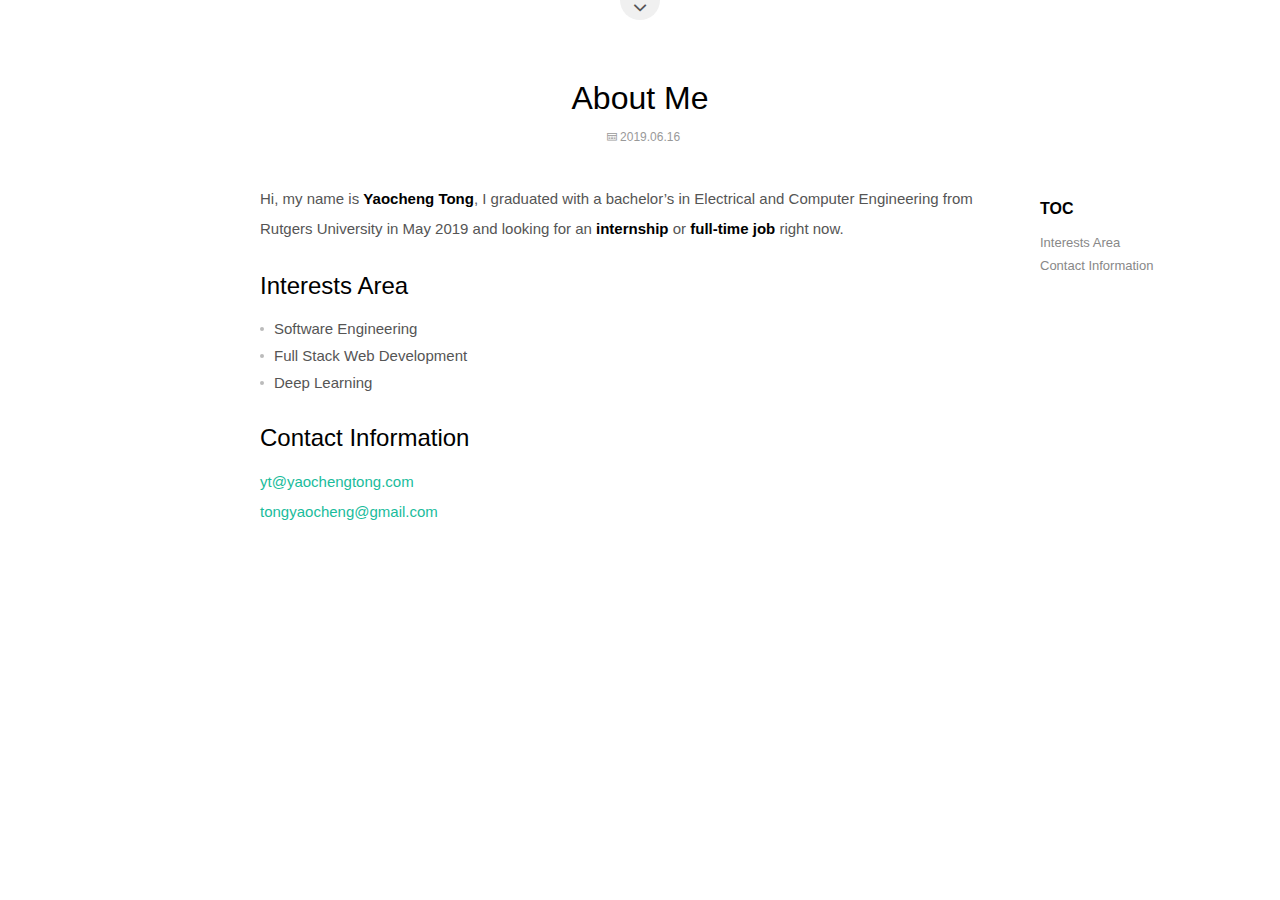
==== about/index.html @ a137fbc1 "Site updated: 2019-06-16 22:41:07" ====
<!DOCTYPE html>


  <html class="light page-page">


<head><meta name="generator" content="Hexo 3.9.0">
  <meta charset="utf-8">
  
  <title>About Me | Yaocheng Tong</title>

  <meta name="viewport" content="width=device-width, initial-scale=1, maximum-scale=1">

  
    <meta name="keywords" content>
  

  <meta name="description" content="Hi, my name is Yaocheng Tong, I graduated with a bachelor’s in Electrical and Computer Engineering from Rutgers University in May 2019 and looking for an internship or full-time job right now. Inter">
<meta property="og:type" content="website">
<meta property="og:title" content="About Me">
<meta property="og:url" content="http://yaochengtong.com/about/index.html">
<meta property="og:site_name" content="Yaocheng Tong">
<meta property="og:description" content="Hi, my name is Yaocheng Tong, I graduated with a bachelor’s in Electrical and Computer Engineering from Rutgers University in May 2019 and looking for an internship or full-time job right now. Inter">
<meta property="og:locale" content="default">
<meta property="og:updated_time" content="2019-06-17T02:26:39.020Z">
<meta name="twitter:card" content="summary">
<meta name="twitter:title" content="About Me">
<meta name="twitter:description" content="Hi, my name is Yaocheng Tong, I graduated with a bachelor’s in Electrical and Computer Engineering from Rutgers University in May 2019 and looking for an internship or full-time job right now. Inter">

  

  
    <link rel="icon" href="/images/my_favicon.png">
  

  <link href="/css/styles.css?v=c114cbeddx" rel="stylesheet">


  
    <link rel="stylesheet" href="/css/personal-style.css">
  

  

  

  


  

</head>
</html>
<body>


  
    <span id="toolbox-mobile" class="toolbox-mobile">Box</span>
  

  <div class="post-header CENTER">
   
  <div class="toolbox">
    <a class="toolbox-entry" href="/">
      <span class="toolbox-entry-text">Box</span>
      <i class="icon-angle-down"></i>
      <i class="icon-home"></i>
    </a>
    <ul class="list-toolbox">
      
        <li class="item-toolbox">
          <a
            class="ROUND_RECT"
            href="/archives/"
            rel="noopener noreferrer"
            target="_self"
            >
            Blog
          </a>
        </li>
      
        <li class="item-toolbox">
          <a
            class="ROUND_RECT"
            href="/about/"
            rel="noopener noreferrer"
            target="_self"
            >
            About
          </a>
        </li>
      
        <li class="item-toolbox">
          <a
            class="ROUND_RECT"
            href="/search/"
            rel="noopener noreferrer"
            target="_self"
            >
            Search
          </a>
        </li>
      
    </ul>
  </div>


</div>


  <div id="toc" class="toc-article">
    <strong class="toc-title">TOC</strong>
    <ol class="toc"><li class="toc-item toc-level-1"><a class="toc-link" href="#Interests-Area"><span class="toc-text">Interests Area</span></a></li><li class="toc-item toc-level-1"><a class="toc-link" href="#Contact-Information"><span class="toc-text">Contact Information</span></a></li></ol>
  </div>



<div class="content content-post CENTER">
   <article id="page-" class="article article-type-page" itemprop="blogPost">
  <header class="article-header">
    <h1 class="post-title">About Me</h1>

    <div class="article-meta">
      <span>
        <i class="icon-calendar"></i>
        <span>2019.06.16</span>
      </span>

      

      


      

      
      
    </div>
  </header>

  <div class="article-content">
    
      <p>  Hi, my name is <strong>Yaocheng Tong</strong>, I graduated with a bachelor’s in Electrical and Computer Engineering from Rutgers University in May 2019 and looking for an <strong>internship</strong> or <strong>full-time job</strong> right now.</p>
<h1 id="Interests-Area"><a href="#Interests-Area" class="headerlink" title="Interests Area"></a>Interests Area</h1><ul>
<li>Software Engineering</li>
<li>Full Stack Web Development</li>
<li>Deep Learning</li>
</ul>
<h1 id="Contact-Information"><a href="#Contact-Information" class="headerlink" title="Contact Information"></a>Contact Information</h1><p><a href="mailto:yt@yaochengtong.com">yt@yaochengtong.com</a><br><a href="tongyaocheng@gmail.com">tongyaocheng@gmail.com</a></p>

    
  </div>

</article>


   

   
  <div class="box-prev-next clearfix">
    <a class="hide pull-left" href="/">
        <i class="icon icon-angle-left"></i>
    </a>
    <a class="hide pull-right" href="/">
        <i class="icon icon-angle-right"></i>
    </a>
  </div>




</div>


  <a id="backTop" class="back-top">
    <i class="icon-angle-up"></i>
  </a>




  <div class="modal" id="modal">
  <span id="cover" class="cover hide"></span>
  <div id="modal-dialog" class="modal-dialog hide-dialog">
    <div class="modal-header">
      <span id="close" class="btn-close">Close</span>
    </div>
    <hr>
    <div class="modal-body">
      <ul class="list-toolbox">
        
          <li class="item-toolbox">
            <a
              class="ROUND_RECT"
              href="/archives/"
              rel="noopener noreferrer"
              target="_self"
              >
              Blog
            </a>
          </li>
        
          <li class="item-toolbox">
            <a
              class="ROUND_RECT"
              href="/about/"
              rel="noopener noreferrer"
              target="_self"
              >
              About
            </a>
          </li>
        
          <li class="item-toolbox">
            <a
              class="ROUND_RECT"
              href="/search/"
              rel="noopener noreferrer"
              target="_self"
              >
              Search
            </a>
          </li>
        
      </ul>

    </div>
  </div>
</div>



  
      <div class="fexo-comments comments-page">
    

    

    
    

    

    
    

    

  </div>

  

  <script type="text/javascript">
  function loadScript(url, callback) {
    var script = document.createElement('script')
    script.type = 'text/javascript';

    if (script.readyState) { //IE
      script.onreadystatechange = function() {
        if (script.readyState == 'loaded' ||
          script.readyState == 'complete') {
          script.onreadystatechange = null;
          callback();
        }
      };
    } else { //Others
      script.onload = function() {
        callback();
      };
    }

    script.src = url;
    document.getElementsByTagName('head')[0].appendChild(script);
  }

  window.onload = function() {
    loadScript('/js/bundle.js?235683', function() {
      // load success
    });
  }
</script>

<script type="text/x-mathjax-config">
    MathJax.Hub.Config({
        tex2jax: {
            inlineMath: [ ["$","$"], ["\\(","\\)"] ],
            skipTags: ['script', 'noscript', 'style', 'textarea', 'pre', 'code'],
            processEscapes: true
        }
    });
    MathJax.Hub.Queue(function() {
        var all = MathJax.Hub.getAllJax();
        for (var i = 0; i < all.length; ++i)
            all[i].SourceElement().parentNode.className += ' has-jax';
    });
</script>
<script src="http://cdn.mathjax.org/mathjax/latest/MathJax.js?config=TeX-AMS-MML_HTMLorMML"></script>
</body>
</html>
---- css/styles.css ----
@-webkit-keyframes fadeInFromNone {
  0% {
    display: none;
    opacity: 0;
  }
  1% {
    display: block;
    opacity: 0;
  }
  100% {
    display: block;
    opacity: 1;
  }
}
@keyframes fadeInFromNone {
  0% {
    display: none;
    opacity: 0;
  }
  1% {
    display: block;
    opacity: 0;
  }
  100% {
    display: block;
    opacity: 1;
  }
}
@-webkit-keyframes scaleIn {
  0% {
    -webkit-transform: scale(0);
    transform: scale(0);
    opacity: 0;
  }
  100% {
    -webkit-transform: scale(0);
    transform: scale(0);
    opacity: 1;
  }
}
@keyframes scaleIn {
  0% {
    -webkit-transform: scale(0);
    transform: scale(0);
    opacity: 0;
  }
  100% {
    -webkit-transform: scale(0);
    transform: scale(0);
    opacity: 1;
  }
}
@-webkit-keyframes zoomIn {
  0% {
    -webkit-transform: scale3d(0, 0, 0);
    transform: scale3d(0, 0, 0);
    opacity: 0;
  }
  50% {
    opacity: 1;
  }
}
@keyframes zoomIn {
  0% {
    -webkit-transform: scale3d(0, 0, 0);
    transform: scale3d(0, 0, 0);
    opacity: 0;
  }
  50% {
    opacity: 1;
  }
}
@-webkit-keyframes fadeIn {
  from {
    opacity: 0;
  }
  to {
    opacity: 1;
  }
}
@keyframes fadeIn {
  from {
    opacity: 0;
  }
  to {
    opacity: 1;
  }
}
@font-face {
  font-family: "fontello";
  src: url("/fonts/fontello.eot?58336539");
  src: url("/fonts/fontello.eot?58336539#iefix") format("embedded-opentype"),
    url("/fonts/fontello.woff2?58336539") format("woff2"),
    url("/fonts/fontello.woff?58336539") format("woff"),
    url("/fonts/fontello.ttf?58336539") format("truetype"),
    url("/fonts/fontello.svg?58336539#fontello") format("svg");
  font-weight: normal;
  font-style: normal;
}
@font-face {
    font-family: 'Source Code Pro', monospace;

    src: url("https://fonts.googleapis.com/css?family=Source+Code+Pro&display=swap");
  }

[class^="icon-"]:before,
[class*=" icon-"]:before {
  font-family: "fontello";
  font-style: normal;
  font-weight: normal;
  speak: none;
  display: inline-block;
  text-decoration: inherit;
  width: 1em;
  margin-right: 0.2em;
  text-align: center;
  font-variant: normal;
  text-transform: none;
  line-height: 1em;
  margin-left: 0.2em;
  -webkit-font-smoothing: antialiased;
  -moz-osx-font-smoothing: grayscale;
}
.icon-feather:before {
  content: "\e800";
}
.icon-cc:before {
  content: "\e802";
}
.icon-long:before {
  content: "\e806";
}
.icon-angle-left:before {
  content: "\e807";
}
.icon-text:before {
  content: "\e808";
}
.icon-hu:before {
  content: "\e809";
}
.icon-weibo:before {
  content: "\e80a";
}
.icon-angle-down:before {
  content: "\e80b";
}
.icon-archive:before {
  content: "\e80c";
}
.icon-search:before {
  content: "\e80d";
}
.icon-rss-2:before {
  content: "\e80e";
}
.icon-heart:before {
  content: "\e80f";
}
.icon-zhu:before {
  content: "\e810";
}
.icon-user-1:before {
  content: "\e811";
}
.icon-calendar-1:before {
  content: "\e812";
}
.icon-ma:before {
  content: "\e813";
}
.icon-box:before {
  content: "\e814";
}
.icon-home:before {
  content: "\e815";
}
.icon-shu:before {
  content: "\e816";
}
.icon-calendar:before {
  content: "\e817";
}
.icon-yang:before {
  content: "\e818";
}
.icon-user:before {
  content: "\e819";
}
.icon-info-circled-1:before {
  content: "\e81a";
}
.icon-lsit:before {
  content: "\e81b";
}
.icon-rss:before {
  content: "\e81c";
}
.icon-info:before {
  content: "\e81d";
}
.icon-wechat:before {
  content: "\e81e";
}
.icon-comment:before {
  content: "\e81f";
}
.icon-she:before {
  content: "\e820";
}
.icon-info-with-circle:before {
  content: "\e821";
}
.icon-niu:before {
  content: "\e822";
}
.icon-mail:before {
  content: "\e823";
}
.icon-list:before {
  content: "\e824";
}
.icon-gou:before {
  content: "\e825";
}
.icon-tu:before {
  content: "\e826";
}
.icon-twitter:before {
  content: "\e827";
}
.icon-location:before {
  content: "\e828";
}
.icon-hou:before {
  content: "\e829";
}
.icon-qq:before {
  content: "\e82a";
}
.icon-tag:before {
  content: "\e82b";
}
.icon-angle-right:before {
  content: "\e82c";
}
.icon-github:before {
  content: "\e82d";
}
.icon-angle-up:before {
  content: "\e82e";
}
.icon-ji:before {
  content: "\e82f";
}
@font-face {
  font-family: "calligraffittiregular";
  src: url("/fonts/calligraffitti-regular-webfont.eot");
  src: url("/fonts/calligraffitti-regular-webfont.eot?#iefix")
      format("embedded-opentype"),
    url("/fonts/calligraffitti-regular-webfont.woff2") format("woff2"),
    url("/fonts/calligraffitti-regular-webfont.woff") format("woff"),
    url("/fonts/calligraffitti-regular-webfont.ttf") format("truetype"),
    url("/fonts/calligraffitti-regular-webfont.svg#calligraffittiregular")
      format("svg");
  font-weight: normal;
  font-style: normal;
}
@font-face {
  font-family: "Lobster-Regular";
  src: url("/fonts/Lobster-Regular.eot");
  src: url("/fonts/Lobster-Regular.eot?#iefix") format("embedded-opentype"),
    url("/fonts/Lobster-Regular.woff") format("woff"),
    url("/fonts/Lobster-Regular.ttf") format("truetype"),
    url("/fonts/Lobster-Regular.svg#Lobster-Regular") format("svg");
  font-style: normal;
  font-weight: normal;
}
@font-face {
  font-family: "PoiretOne-Regular";
  src: url("/fonts/PoiretOne-Regular.eot");
  src: url("/fonts/PoiretOne-Regular.eot?#iefix") format("embedded-opentype"),
    url("/fonts/PoiretOne-Regular.woff") format("woff"),
    url("/fonts/PoiretOne-Regular.ttf") format("truetype"),
    url("/fonts/PoiretOne-Regular.svg#PoiretOne-Regular") format("svg");
  font-style: normal;
  font-weight: normal;
}
@font-face {
  font-family: "JosefinSans-Thin";
  src: url("/fonts/JosefinSans-Thin.eot");
  src: url("/fonts/JosefinSans-Thin.eot?#iefix") format("embedded-opentype"),
    url("/fonts/JosefinSans-Thin.woff") format("woff"),
    url("/fonts/JosefinSans-Thin.ttf") format("truetype"),
    url("/fonts/JosefinSans-Thin.svg#JosefinSans-Thin") format("svg");
  font-style: normal;
  font-weight: normal;
} /*! normalize.css v3.0.3 | MIT License | github.com/necolas/normalize.css */
html {
  font-family: sans-serif;
  -ms-text-size-adjust: 100%;
  -webkit-text-size-adjust: 100%;
}
body {
  margin: 0;
}
article,
aside,
details,
figcaption,
figure,
footer,
header,
hgroup,
main,
menu,
nav,
section,
summary {
  display: block;
}
audio,
canvas,
progress,
video {
  display: inline-block;
  vertical-align: baseline;
}
audio:not([controls]) {
  display: none;
  height: 0;
}
[hidden],
template {
  display: none;
}
a {
  background-color: transparent;
}
a:active,
a:hover {
  outline: 0;
}
abbr[title] {
  border-bottom: 1px dotted;
}
b,
strong {
  font-weight: bold;
}
dfn {
  font-style: italic;
}
h1 {
  font-size: 2em;
  margin: 0.67em 0;
}
mark {
  background: #ff0;
  color: #000;
}
small {
  font-size: 80%;
}
sub,
sup {
  font-size: 75%;
  line-height: 0;
  position: relative;
  vertical-align: baseline;
}
sup {
  top: -0.5em;
}
sub {
  bottom: -0.25em;
}
img {
  border: 0;
}
svg:not(:root) {
  overflow: hidden;
}
figure {
  margin: 1em 40px;
}
hr {
  box-sizing: content-box;
  height: 0;
}
pre {
  overflow: auto;
}
code,
kbd,
pre,
samp {
  font-family: monospace, monospace;
  font-size: 1em;
}
button,
input,
optgroup,
select,
textarea {
  color: inherit;
  font: inherit;
  margin: 0;
}
button {
  overflow: visible;
}
button,
select {
  text-transform: none;
}
button,
html input[type="button"],
input[type="reset"],
input[type="submit"] {
  -webkit-appearance: button;
  cursor: pointer;
}
button[disabled],
html input[disabled] {
  cursor: default;
}
button::-moz-focus-inner,
input::-moz-focus-inner {
  border: 0;
  padding: 0;
}
input {
  line-height: normal;
}
input[type="checkbox"],
input[type="radio"] {
  box-sizing: border-box;
  padding: 0;
}
input[type="number"]::-webkit-inner-spin-button,
input[type="number"]::-webkit-outer-spin-button {
  height: auto;
}
input[type="search"] {
  -webkit-appearance: textfield;
  box-sizing: content-box;
}
input[type="search"]::-webkit-search-cancel-button,
input[type="search"]::-webkit-search-decoration {
  -webkit-appearance: none;
}
fieldset {
  border: 1px solid #c0c0c0;
  margin: 0 2px;
  padding: 0.35em 0.625em 0.75em;
}
legend {
  border: 0;
  padding: 0;
}
textarea {
  overflow: auto;
}
optgroup {
  font-weight: bold;
}
table {
  border-collapse: collapse;
  border-spacing: 0;
}
td,
th {
  padding: 0;
}
body,
.smooth-container {
  scroll-behavior: smooth;
}
html,
body {
  font-family: PingFangSC-Regular, "Roboto", Verdana, "Open Sans",
    "Helvetica Neue", "Helvetica", "Hiragino Sans GB", "Microsoft YaHei",
    "Source Han Sans CN", "WenQuanYi Micro Hei", Arial, sans-serif;
  -webkit-font-smoothing: antialiased;
  -webkit-tap-highlight-color: rgba(0, 0, 0, 0);
  width: 100%;
}
html {
  overflow: hidden;
  overflow-y: auto;
}
code,
pre,
samp {
  font-family: "Source Code Pro", PingFangSC-Regular, "Roboto", Verdana, "Open Sans",
    "Helvetica Neue", "Helvetica", "Hiragino Sans GB", "Microsoft YaHei",
    "Source Han Sans CN", "WenQuanYi Micro Hei", Arial, sans-serif;
}
* {
  box-sizing: border-box;
}
a {
  text-decoration: none;
}
a:hover {
  text-decoration: none;
}
ul {
  line-height: 1.8em;
  padding: 0;
  list-style: none;
}
ul li {
  list-style: none;
}
.text-center {
  text-align: center;
}
@media screen and (max-width: 767px) {
  html,
  body {
    overflow-x: hidden;
  }
}
code {
  padding: 3px 6px;
  vertical-align: middle;
  border-radius: 4px;
  background-color: #f7f7f7;
  color: #e96900;
}
figure.highlight {
  display: block;
  overflow-x: auto;
  margin: 0 0 15px;
  padding: 16px;
  color: #555;
  font-size: 14px;
  border-radius: 6px;
  background-color: #f7f7f7;
  overflow-y: hidden;
}
.highlight pre {
  line-height: 1.5em;
  overflow-y: hidden;
  white-space: pre-wrap;
  word-wrap: break-word;
}
.highlight .gutter pre {
  padding-right: 30px;
  text-align: right;
  border: 0;
  background-color: transparent;
}
.highlight .code {
  width: 100%;
}
.highlight figcaption {
  font-size: 0.8em;
  color: #999;
}
.highlight figcaption a {
  float: right;
}
.highlight table {
  width: 100%;
  margin: 0;
  border: 0;
}
.highlight table td,
.highlight table th {
  border: 0;
  color: #555;
  font-size: 14px;
  padding: 0;
}
.highlight pre {
  margin: 0;
  background-color: transparent;
}
.highlight .comment,
.highlight .meta {
  color: #b3b3b3;
}
.highlight .string,
.highlight .value,
.highlight .variable,
.highlight .template-variable,
.highlight .strong,
.highlight .emphasis,
.highlight .quote,
.highlight .inheritance,
.highlight.ruby .symbol,
.highlight.xml .cdata {
  color: #1abc9c;
}
.highlight .keyword,
.highlight .selector-tag,
.highlight .type,
.highlight.javascript .function {
  color: #e96900;
}
.highlight .preprocessor,
.highlight .built_in,
.highlight .params,
.highlight .constant,
.highlight .symbol,
.highlight .bullet,
.highlight .attribute,
.highlight.css .hexcolor {
  color: #1abc9c;
}
.highlight .number,
.highlight .literal {
  color: #ae81ff;
}
.highlight .section,
.highlight .header,
.highlight .name,
.highlight .function,
.highlight.python .decorator,
.highlight.python .title,
.highlight.ruby .function .title,
.highlight.ruby .title .keyword,
.highlight.perl .sub,
.highlight.javascript .title,
.highlight.coffeescript .title {
  color: #525252;
}
.highlight .tag,
.highlight .regexp {
  color: #2973b7;
}
.highlight .title,
.highlight .attr,
.highlight .selector-id,
.highlight .selector-class,
.highlight .selector-attr,
.highlight .selector-pseudo,
.highlight.ruby .constant,
.highlight.xml .tag .title,
.highlight.xml .pi,
.highlight.xml .doctype,
.highlight.html .doctype,
.highlight.css .id,
.highlight.css .pseudo,
.highlight .class,
.highlight.ruby .class .title {
  color: #2973b7;
}
.highlight.css .code .attribute {
  color: #e96900;
}
.highlight.css .class {
  color: #525252;
}
.tag .attribute {
  color: #e96900;
}
.highlight .addition {
  color: #55a532;
  background-color: #eaffea;
}
.highlight .deletion {
  color: #bd2c00;
  background-color: #ffecec;
}
.highlight .link {
  text-decoration: underline;
}
.function .keyword {
  color: #C679DD;
}
.function .params {
  color: #525252;
}
.function .title {
  color: #61AEEF;
}
.hide {
  display: none;
}
.show {
  display: block;
}
.content {
  width: 500px;
  margin: 40px auto 80px;
  border-left: 4px solid #f9f9f9;
}
.content.content-archive .toolbox,
.content.content-about .toolbox,
.content.content-search .toolbox,
.content.content-project .toolbox,
.content.content-link .toolbox,
.content.content-category .toolbox,
.content.content-tag .toolbox {
  margin-bottom: 15px;
  margin-left: -20px;
}
.disqus-comments {
  margin-top: 40px;
}
@media screen and (max-width: 767px) {
  .content.content-post,
  .content.content-about,
  .content.content-search,
  .content.content-project,
  .content.content-link,
  .content.content-category,
  .content.content-tag,
  .content.content-archive {
    overflow-x: hidden;
    width: 100%;
    margin-top: 30px;
    padding-right: 10px;
    padding-left: 12px;
  }
  .content.content-post {
    padding: 0;
  }
  .content.content-category .list-post,
  .content.content-tag .list-post {
    border-left: none;
  }
  .content.content-category .list-post .item-title:before,
  .content.content-category .list-post .item-post:before,
  .content.content-tag .list-post .item-title:before,
  .content.content-tag .list-post .item-post:before {
    display: none;
  }
  .content.content-category .list-post .item-title,
  .content.content-category .list-post .item-post,
  .content.content-tag .list-post .item-title,
  .content.content-tag .list-post .item-post {
    padding-left: 0;
  }
}
@media only screen and (min-device-width: 768px) and (max-device-width: 1024px) {
  .content.content-tag,
  .content.content-post,
  .content.content-category {
    width: 95%;
  }
}
.article-content h1,
.article-content h2,
.article-content h3,
.article-content h4,
.article-content h5,
.article-content h6 {
  font-weight: normal;
  margin: 28px 0 15px;
  color: #000;
}
.article-content h1 {
  font-size: 24px;
}
.article-content h2 {
  font-size: 20px;
}
.article-content h3 {
  font-size: 16px;
}
.article-content h4 {
  font-size: 14px;
}
.article-content a {
  color: #1abc9c;
}
.article-content a:hover {
  color: #148f77;
}
.article-content strong {
  color: #000;
}
.article-content a strong {
  color: #1abc9c;
}
.article-content p {
  font-size: 15px;
  line-height: 2em;
  margin-bottom: 20px;
  color: #555;
}
.article-content ol,
.article-content ul {
  font-size: 15px;
  color: #555;
}
.article-content img {
  max-width: 100%;
  height: auto;
}
.article-content ul li {
  position: relative;
  padding-left: 14px;
}
.article-content ul li:before {
  position: absolute;
  top: 12px;
  left: -2px;
  width: 4px;
  height: 4px;
  margin-left: 2px;
  content: " ";
  border-radius: 50%;
  background: #bbb;
}
.article-content p + ul {
  margin-top: -10px;
}
.article-content ul + p {
  margin-top: 25px;
}
.article-content ol {
  padding-left: 20px;
}
.article-content blockquote {
  margin: 0;
  padding: 2px 30px;
  color: #555;
  border-left: 6px solid #eee;
  background: #fafafa;
}
html.bg {
  background-color: transparent;
  background-size: cover;
  background-position: center center;
  background-repeat: no-repeat;
}
.content-home {
  position: absolute;
  top: 50%;
  width: 100%;
  height: 100%;
  height: 300px;
  margin-top: -150px;
  margin-bottom: 100px;
}
.content-home .avatar img {
  display: inline-block;
  width: 100px;
  height: 100px;
  border-radius: 50%;
  -o-object-fit: cover;
  object-fit: cover;
  overflow: hidden;
}
.content-home .name {
  font-size: 26px;
  font-weight: bold;
  font-style: normal;
  line-height: 50px;
  height: 50px;
  margin: 0 auto;
  letter-spacing: -0.03em;
}
.content-home .slogan {
  font-size: 16px;
  font-weight: 200;
  margin-bottom: 26px;
  color: #666;
}
.content-home .nav {
  color: #bbb;
}
.content-home .nav .item {
  display: inline-block;
}
.content-home .nav .item a {
  font-size: 14px;
  display: inline-block;
  text-align: center;
  text-decoration: none;
  color: #000;
  transition-duration: 0.5s;
  transition-propety: background-color;
}
.content-home .nav .item a:hover {
  color: #1abc9c;
}
.content-home .nav .item:last-child span {
  display: none;
}
@media (max-width: 640px) {
  .content-home .title {
    font-size: 3rem;
    font-weight: 100;
    letter-spacing: -0.05em;
  }
}
hr {
  max-width: 400px;
  height: 1px;
  margin-top: -1px;
  border: none;
  background-image: linear-gradient(0deg, transparent, #d5d5d5, transparent);
  background-image: -webkit-linear-gradient(
    0deg,
    transparent,
    #d5d5d5,
    transparent
  );
}
html.dark hr {
  display: block;
}
html.dark .content-home .name {
  color: #fff;
}
html.dark .content-home .slogan {
  color: #fff;
}
html.dark .content-home .nav {
  color: #fff;
}
html.dark .content-home .nav .item a {
  color: #fff;
}
html.dark .content-home .nav .item a:hover {
  color: #1abc9c;
}
.content.content-category {
  margin-bottom: 100px;
}
.content.content-about .about-list {
  margin-left: -2px;
}
.content.content-about .about-list .about-item {
  position: relative;
  padding: 10px 0;
}
.content.content-about .about-list .about-item .text {
  padding-left: 20px;
}
.content.content-about a.text-value-url {
  color: #1abc9c;
}
.content.content-about a.text-value-url:hover {
  color: #148f77;
}
.content.content-about .dot {
  position: absolute;
  top: 50%;
  width: 10px;
  height: 10px;
  margin-top: -5px;
  margin-left: -5px;
  content: " ";
  border-radius: 50%;
}
.content.content-about .dot.icon {
  font-size: 12px;
  line-height: 20px;
  width: 20px;
  height: 20px;
  margin-top: -10px;
  margin-left: -10px;
  padding-left: 2px;
  color: rgba(255, 255, 255, 0.6);
}
.content.content-about .dot.dot-0 {
  background: #1abc9c;
}
.content.content-about .dot.dot-1 {
  background: #3498db;
}
.content.content-about .dot.dot-2 {
  background: #9b59b6;
}
.content.content-about .dot.dot-3 {
  background: #e67e22;
}
.content.content-about .dot.dot-4 {
  background: #e74c3c;
}
@media screen and (min-width: 768px) {
  .content.content-about {
    width: 500px;
  }
}
@media screen and (max-width: 767px) {
  .content.content-about .about-list {
    margin-left: 0;
    border-left: 4px solid #f9f9f9;
  }
  .content.content-about .about-list .dot.icon {
    margin-left: -12px;
  }
}
.content.content-search .wrap-search-box {
  position: relative;
  padding-left: 20px;
  margin-bottom: 40px;
}
.content.content-search .wrap-search-box:before {
  position: absolute;
  top: 50%;
  left: -2px;
  width: 8px;
  height: 8px;
  margin-top: -4px;
  margin-left: -4px;
  content: " ";
  border-radius: 50%;
  background: #ddd;
}
.content.content-search .wrap-search-box .search-box {
  position: relative;
  background: #f0f0f0;
  height: 36px;
  border-radius: 36px;
  width: 400px;
  overflow: hidden;
}
.content.content-search .wrap-search-box .search-box .input-search {
  position: relative;
  border: none;
  width: 100%;
  height: 100%;
  padding-left: 32px;
  background: transparent;
}
.content.content-search .wrap-search-box .search-box .input-search:focus {
  outline: none;
}
.content.content-search .wrap-search-box .search-box .icon-search {
  position: absolute;
  top: 0;
  left: 2px;
  width: 30px;
  height: 36px;
  line-height: 36px;
  text-align: center;
  border-radius: 36px;
  color: #bbb;
}
.content.content-search .list-search .tip {
  padding-left: 20px;
  color: #999;
}
.content.content-search .list-search .item .color-hightlight {
  color: red;
}
.content.content-search .list-search .item .title {
  font-size: 18px;
  font-weight: bold;
  transition-duration: 0.5s;
  color: #333;
  vertical-align: middle;
  max-width: 430px;
  transition-propety: background-color;
  margin: 30px 0px 0px;
}
.content.content-search .list-search .item .title:hover {
  color: #1abc9c;
}
.content.content-search .list-search .item a {
  position: relative;
  display: block;
  padding-left: 20px;
}
.content.content-search .list-search .item a:before {
  position: absolute;
  top: 50%;
  left: -2px;
  width: 8px;
  height: 8px;
  margin-top: -4px;
  margin-left: -4px;
  content: " ";
  border-radius: 50%;
  background: #ddd;
}
.content.content-search .list-search .item .post-content {
  padding-left: 20px;
  color: #555;
}
.content.content-search .list-search .item .post-content > * {
  font-size: 14px !important;
}
@media screen and (min-width: 768px) {
  .content.content-search {
    width: 500px;
  }
}
@media screen and (max-width: 767px) {
  .content.content-search .wrap-search-box {
    padding-left: 0;
    margin-bottom: 40px;
  }
  .content.content-search .wrap-search-box:before {
    display: none;
  }
  .content.content-search .wrap-search-box .search-box {
    width: 100%;
  }
  .content.content-search .list-search .tip {
    padding-left: 0;
  }
  .content.content-search .list-search .item .title {
    font-size: 18px;
  }
  .content.content-search .list-search .item a {
    padding-left: 0;
  }
  .content.content-search .list-search .item a:before {
    display: none;
  }
  .content.content-search .list-search .item .post-content {
    padding-left: 0;
  }
}
.post-header {
  margin: 0 auto;
  padding-top: 20px;
}
.post-header.LEFT {
  width: 720px;
  border-left: 4px solid #f0f0f0;
}
.post-header.CENTER {
  width: 4px;
  background: #f0f0f0;
}
.post-header .toolbox {
  margin-top: -40px;
  margin-left: -18px;
  background: #fff;
  transition-duration: 0.5s;
  transition-propety: transform;
}
.post-header .toolbox:hover {
  -webkit-transform: translate(0, 30px);
  transform: translate(0, 30px);
}
.post-header .toolbox .toolbox-entry .icon-angle-down {
  margin-top: 16px;
  display: inline-block;
  line-height: 0;
  font-size: 22px;
  border-radius: 50%;
}
.post-header .toolbox .toolbox-entry .toolbox-entry-text {
  display: none;
}
.content.content-post {
  border-left: none;
  margin: 50px auto;
}
.content.content-post.CENTER .article-header {
  text-align: center;
}
.content.content-post .article-header {
  margin-bottom: 40px;
}
.content.content-post .article-header .post-title {
  font-size: 32px;
  font-weight: normal;
  margin: 0 0 12px;
  color: #000;
}
.content.content-post .article-header .article-meta {
  font-size: 12px;
  margin-top: 8px;
  margin-bottom: 30px;
  color: #999;
}
.content.content-post .article-header .article-meta a {
  color: #999;
}
.content.content-post .article-header .article-meta > span > * {
  vertical-align: middle;
}
.content.content-post .article-header .article-meta i {
  display: inline-block;
  margin: 0 -4px 0 4px;
}
@media screen and (min-width: 768px) {
  .content.content-post {
    width: 760px;
    margin-top: 60px;
  }
}
@media screen and (max-width: 767px) {
  .post-header {
    display: none;
  }
  .content.content-post .article-content,
  .content.content-post .post-title {
    padding-right: 10px;
    padding-left: 10px;
  }
  .content.content-post .article-header .post-title {
    font-size: 24px;
  }
  .content.content-archive .archive-body {
    border-left: none;
  }
  .content.content-archive .archive-body .item-title:before,
  .content.content-archive .archive-body .item-post:before {
    display: none;
  }
  .content.content-archive .archive-body .item-year,
  .content.content-archive .archive-body .item-post {
    padding-left: 0;
  }
}
@media only screen and (min-device-width: 768px) and (max-device-width: 1024px) {
  .content.content-post {
    width: 95%;
  }
}
.content.content-link .link-list .link-item {
  position: relative;
  margin-left: -23px;
  padding: 8px 0;
}
.content.content-link .link-list .link-item a {
  display: block;
  color: #444;
}
.content.content-link .link-list .link-item a .avatar,
.content.content-link .link-list .link-item a .wrap-info {
  display: inline-block;
  vertical-align: middle;
}
.content.content-link .link-list .link-item a .avatar {
  width: 44px;
  height: 44px;
  border-radius: 50%;
}
.content.content-link .link-list .link-item a .avatar:hover {
  opacity: 0.8;
}
.content.content-link .link-list .link-item a .wrap-info {
  line-height: 1.3em;
}
.content.content-link .link-list .link-item a .wrap-info .name {
  font-weight: bold;
}
.content.content-link .link-list .link-item a .wrap-info .name:hover {
  color: #1abc9c;
}
.content.content-link .link-list .link-item a .wrap-info .info {
  font-size: 13px;
  color: #999;
  min-width: 240px;
}
.content.content-link .tip {
  margin: 20px 0 0 -15px;
  color: #ddd;
}
.content.content-link .tip i,
.content.content-link .tip span {
  vertical-align: middle;
}
.content.content-link .tip .icon-mail {
  width: 24px;
  height: 24px;
  text-align: center;
  line-height: 24px;
  border-radius: 50%;
  color: #fff;
  background: #f0f0f0;
  font-size: 12px;
  display: inline-block;
  padding-left: 1px;
}
@media screen and (min-width: 768px) {
  .content.content-link {
    width: 500px;
  }
  .content.content-link hr {
    display: none;
    height: 0;
  }
}
@media screen and (max-width: 767px) {
  .content.content-link {
    width: 100%;
  }
  .content.content-link .link-list .link-item {
    position: relative;
    margin-left: 0;
    padding: 8px 0 8px 10px;
  }
}
.content.content-project .project-list {
  margin-left: -2px;
}
.content.content-project .project-list .project-item {
  position: relative;
  padding: 10px 0;
}
.content.content-project .project-list .project-item .text {
  padding-left: 20px;
}
.content.content-project .project-list .img-article-wrapper {
  display: grid;
  grid-gap: 10px;
  grid-template-areas: "media" "detail";
}
.content.content-project .project-list .img-article-wrapper .project-media {
  grid-area: media;
}
.content.content-project .project-list .img-article-wrapper .project-detail {
  grid-area: detail;
}
@media (min-width: 500px) {
  .content.content-project .project-list .img-article-wrapper {
    grid-template-columns: 2fr 1fr;
    grid-template-areas: "media  detail";
  }
}
.content.content-project img.project-img {
  display: block;
  width: 100%;
}
.content.content-project a.project-url {
  color: #1abc9c;
}
.content.content-project a.project-url:hover {
  color: #148f77;
}
.content.content-project .intro {
  color: #666;
}
.content.content-project .dot {
  position: absolute;
  top: 50%;
  width: 10px;
  height: 10px;
  margin-top: -5px;
  margin-left: -5px;
  content: " ";
  border-radius: 50%;
}
.content.content-project .dot.icon {
  font-size: 12px;
  line-height: 20px;
  width: 20px;
  height: 20px;
  margin-top: -10px;
  margin-left: -10px;
  padding-left: 2px;
  color: rgba(255, 255, 255, 0.6);
}
.content.content-project .dot.dot-0 {
  background: #1abc9c;
}
.content.content-project .dot.dot-1 {
  background: #3498db;
}
.content.content-project .dot.dot-2 {
  background: #9b59b6;
}
.content.content-project .dot.dot-3 {
  background: #e67e22;
}
.content.content-project .dot.dot-4 {
  background: #e74c3c;
}
@media screen and (min-width: 768px) {
  .content.content-project {
    width: 500px;
  }
}
@media screen and (max-width: 767px) {
  .content.content-project .project-list {
    margin-left: 0;
  }
}
table {
  width: 100%;
  max-width: 100%;
  border: 1px solid #dfdfdf;
  margin-bottom: 30px;
}
table > thead > tr > th,
table > thead > tr > td {
  border-bottom-width: 2px;
}
table td,
table th {
  line-height: 1.5;
  padding: 8px;
  text-align: left;
  vertical-align: top;
  color: #555;
  border: 1px solid #dfdfdf;
  font-size: 15px;
}
.page-header {
  position: relative;
  margin-bottom: 30px;
  background: #fff;
}
.page-header .breadcrumb {
  width: 100px;
  font-size: 16px;
  margin-bottom: 10px;
  margin-left: -52px;
  color: #d0d0d0;
  text-align: center;
}
.page-header .breadcrumb .location {
  margin-left: 0;
  font-size: 13px;
}
.page-header .breadcrumb i {
  font-size: 26px;
  color: #dfdfdf;
}
.page-header .box-blog-info {
  display: block;
}
.page-header .box-blog-info .avatar,
.page-header .box-blog-info .info {
  display: inline-block;
  vertical-align: middle;
}
.page-header .box-blog-info img {
  width: 60px;
  height: 60px;
  vertical-align: middle;
  border-radius: 50%;
  -o-object-fit: cover;
  object-fit: cover;
  overflow: hidden;
}
.page-header .box-blog-info .info .name {
  font-size: 24px;
  font-weight: bold;
  margin: 0;
  color: #000;
}
.page-header .box-blog-info .info .slogan {
  display: inline-block;
  color: #999;
}
@media screen and (min-width: 768px) {
  .page-header {
    margin-bottom: 30px;
  }
  .page-header .home-entry {
    display: inline-block;
  }
  .page-header .box-blog-info {
    display: block;
    margin-left: -30px;
  }
}
@media screen and (max-width: 767px) {
  .page-header {
    margin-bottom: 30px;
    text-align: center;
  }
  .page-header .breadcrumb {
    display: none;
  }
  .page-header .home-entry {
    display: none;
  }
  .page-header .box-blog-info .avatar {
    display: block;
  }
  .page-header .box-blog-info .avatar img {
    width: 60px;
    height: 60px;
    vertical-align: middle;
    border-radius: 50%;
  }
  .page-header .box-blog-info .info {
    display: inline-block;
  }
  .page-header .box-blog-info .info .name {
    display: inline-block;
    margin-top: 10px;
    margin-bottom: 8px;
  }
  .page-header .box-blog-info .info .slogan {
    display: block;
  }
}
.pagination .page-nav .page-number {
  font-family: "calligraffittiregular";
  font-size: 15px;
  font-weight: bolder;
  line-height: 33px;
  display: inline-block;
  width: 28px;
  height: 28px;
  margin: auto 6px;
  text-align: center;
  color: #444;
  border-radius: 50%;
}
.pagination .page-nav .page-number:hover,
.pagination .page-nav .page-number.current {
  color: #444;
  background: #f0f0f0;
}
.pagination .page-nav .space {
  letter-spacing: 2px;
}
.pagination .page-nav .extend {
  font-size: 20px;
  line-height: 25px;
  display: inline-block;
  width: 28px;
  height: 28px;
  text-align: center;
  color: #444;
  border-radius: 50%;
  transition-duration: 0.5s;
  transition-propety: background-color;
}
.pagination .page-nav .extend:hover {
  color: #444;
  background: #f0f0f0;
}
.list-post {
  line-height: 2.8em;
}
.item-title {
  position: relative;
  margin-top: 40px;
  padding-left: 20px;
}
.item-title:before {
  position: absolute;
  top: 50%;
  left: -2px;
  width: 10px;
  height: 10px;
  margin-top: -9px;
  margin-left: -5px;
  content: " ";
  border-radius: 50%;
}
.item-title.item-title-0:before {
  background: #1abc9c;
}
.item-title.item-title-1:before {
  background: #3498db;
}
.item-title.item-title-2:before {
  background: #9b59b6;
}
.item-title.item-title-3:before {
  background: #e67e22;
}
.item-title.item-title-4:before {
  background: #e74c3c;
}
.item-post {
  position: relative;
  padding-left: 20px;
}
.item-post:before {
  position: absolute;
  top: 50%;
  left: -2px;
  width: 8px;
  height: 8px;
  margin-top: -4px;
  margin-left: -4px;
  content: " ";
  border-radius: 50%;
  background: #ddd;
}
.item-post .post-date {
  font-size: 12px;
  display: inline-block;
  color: #888;
}
.item-post .post-title {
  font-size: 16px;
  font-weight: normal;
  position: relative;
  display: inline-block;
  transition-duration: 0.5s;
  color: #333;
  vertical-align: middle;
  text-overflow: ellipsis;
  max-width: 430px;
  white-space: nowrap;
  overflow: hidden;
  transition-propety: background-color;
}
.item-post .post-title:hover {
  color: #1abc9c;
}
@media screen and (min-width: 400px) and (max-width: 500px) {
  .item-post .post-title {
    max-width: 330px;
  }
}
@media screen and (min-width: 320px) and (max-width: 399px) {
  .item-post .post-title {
    max-width: 250px;
  }
}
@media screen and (max-width: 319px) {
  .item-post .post-title {
    max-width: 200px;
  }
}
.item-year {
  position: relative;
  margin-top: 40px;
  padding-left: 20px;
}
.item-year a.text-year {
  font-family: "calligraffittiregular";
  font-size: 20px;
  font-weight: bold;
  font-weight: bold;
  color: #222;
}
.item-category-name {
  position: relative;
  margin-top: 40px;
  padding-left: 20px;
}
.item-category-name .category-count {
  font-family: "calligraffittiregular";
  font-size: 16px;
  font-weight: bold;
}
.toolbox {
  position: relative;
  width: 60px;
  height: 40px;
  border-radius: 20px;
  background: transparent;
}
.toolbox:hover {
  width: 200px;
}
.toolbox:hover .toolbox-entry .icon-angle-down {
  display: none;
}
.toolbox:hover .toolbox-entry .toolbox-entry-text {
  display: inline-block;
}
.toolbox:hover .list-toolbox {
  display: block;
}
.toolbox:hover .list-toolbox li a {
  -webkit-animation-duration: 0.8s;
  animation-duration: 0.8s;
  -webkit-animation-fill-mode: both;
  animation-fill-mode: both;
}
.toolbox:hover .list-toolbox li:nth-child(1) a {
  -webkit-animation-name: fadeIn;
  animation-name: fadeIn;
}
.toolbox:hover .list-toolbox li:nth-child(2) a {
  -webkit-animation-name: fadeIn;
  animation-name: fadeIn;
  -webkit-animation-delay: 0.1s;
  animation-delay: 0.1s;
}
.toolbox:hover .list-toolbox li:nth-child(3) a {
  -webkit-animation-name: fadeIn;
  animation-name: fadeIn;
  -webkit-animation-delay: 0.2s;
  animation-delay: 0.2s;
}
.toolbox:hover .list-toolbox li:nth-child(4) a {
  -webkit-animation-name: fadeIn;
  animation-name: fadeIn;
  -webkit-animation-delay: 0.3s;
  animation-delay: 0.3s;
}
.toolbox:hover .list-toolbox li:nth-child(5) a {
  -webkit-animation-name: fadeIn;
  animation-name: fadeIn;
  -webkit-animation-delay: 0.4s;
  animation-delay: 0.4s;
}
.toolbox:hover .list-toolbox li:nth-child(6) a {
  -webkit-animation-name: fadeIn;
  animation-name: fadeIn;
  -webkit-animation-delay: 0.5s;
  animation-delay: 0.5s;
}
.toolbox:hover .list-toolbox li:nth-child(7) a {
  -webkit-animation-name: fadeIn;
  animation-name: fadeIn;
  -webkit-animation-delay: 0.6s;
  animation-delay: 0.6s;
}
.toolbox:hover .list-toolbox li:nth-child(8) a {
  -webkit-animation-name: fadeIn;
  animation-name: fadeIn;
  -webkit-animation-delay: 0.7s;
  animation-delay: 0.7s;
}
.toolbox .toolbox-entry {
  position: relative;
  font-size: 13px;
  line-height: 40px;
  display: block;
  width: 40px;
  height: 40px;
  margin-bottom: 20px;
  transition-duration: 0.5s;
  text-align: center;
  color: #555;
  border-radius: 50%;
  background: #f0f0f0;
  transition-propety: background-color;
}
.toolbox .toolbox-entry .icon-angle-down {
  display: none;
}
.toolbox .toolbox-entry .toolbox-entry-text {
  display: inline-block;
}
.toolbox .toolbox-entry .icon-home {
  display: none;
  font-size: 22px;
  color: #999;
}
.toolbox .toolbox-entry:hover {
  cursor: pointer;
  background: #dfdfdf;
}
.toolbox .toolbox-entry:hover .icon-angle-down,
.toolbox .toolbox-entry:hover .toolbox-entry-text {
  display: none;
}
.toolbox .toolbox-entry:hover .icon-home {
  display: inline-block;
}
.toolbox .list-toolbox {
  position: absolute;
  top: -17px;
  left: 46px;
  display: none;
  width: 500px;
}
.toolbox .list-toolbox .item-toolbox {
  display: inline-block;
}
.toolbox .list-toolbox .item-toolbox a {
  font-size: 13px;
  line-height: 40px;
  display: inline-block;
  height: 40px;
  margin-bottom: 20px;
  transition-duration: 0.5s;
  text-align: center;
  color: #555;
  border-radius: 20px;
  background: #f0f0f0;
  transition-propety: background-color;
}
.toolbox .list-toolbox .item-toolbox a.CIRCLE {
  width: 40px;
}
.toolbox .list-toolbox .item-toolbox a.ROUND_RECT {
  padding: 0 20px;
}
.toolbox .list-toolbox .item-toolbox a:hover {
  background: #dfdfdf;
}
@media screen and (max-width: 767px) {
  .toolbox {
    display: none;
  }
}
.toolbox-mobile {
  font-size: 13px;
  line-height: 40px;
  display: block;
  width: 40px;
  height: 40px;
  transition-duration: 0.5s;
  text-align: center;
  color: #555;
  border-radius: 50%;
  background: #f0f0f0;
  position: fixed;
  left: 12px;
  bottom: 12px;
  z-index: 10;
}
@media screen and (min-width: 768px) {
  .toolbox-mobile {
    display: none;
  }
}
.tag-box {
  position: relative;
  margin-bottom: -20px;
  margin-left: -20px;
}
.tag-box .tag-title {
  font-size: 13px;
  line-height: 40px;
  position: absolute;
  top: 50%;
  width: 40px;
  height: 40px;
  margin-top: -20px;
  text-align: center;
  color: #555;
  border-radius: 50%;
  background: #f0f0f0;
}
.tag-box .tag-list {
  margin-left: 50px;
}
.tag-box .tag-list .tag-item {
  font-size: 12px;
  line-height: 30px;
  display: inline-block;
  height: 30px;
  margin: 5px 3px;
  padding: 0 12px;
  color: #999;
  border-radius: 15px;
  background: #f6f6f6;
}
.tag-box .tag-list .tag-item:hover {
  color: #333;
  background: #f0f0f0;
}
.tag-box .tag-list .tag-item .tag-size {
  font-family: "calligraffittiregular";
  font-weight: bold;
}
@media screen and (max-width: 767px) {
  .tag-box {
    margin-left: 0;
  }
}
.category-box {
  position: relative;
  margin-bottom: -20px;
  margin-left: -20px;
}
.category-box .category-title {
  font-size: 13px;
  line-height: 40px;
  position: absolute;
  top: 50%;
  width: 40px;
  height: 40px;
  margin-top: -20px;
  text-align: center;
  color: #555;
  border-radius: 50%;
  background: #f0f0f0;
}
.category-box .category-list {
  margin-left: 50px;
}
.category-box .category-list .category-item {
  font-size: 12px;
  line-height: 30px;
  display: inline-block;
  height: 30px;
  margin: 5px 3px;
  padding: 0 12px;
  color: #999;
  border-radius: 15px;
  background: #f6f6f6;
}
.category-box .category-list .category-item:hover {
  color: #333;
  background: #f0f0f0;
}
.category-box .category-list .category-item .category-size {
  font-family: "calligraffittiregular";
  font-weight: bold;
}
@media screen and (max-width: 767px) {
  .category-box {
    margin-left: 0;
  }
}
.toc-article {
  position: absolute;
  left: 50%;
  margin-left: 400px;
  top: 200px;
  font-size: 13px;
}
.toc-article.fixed {
  position: fixed;
  top: 20px;
}
.toc-article ol {
  line-height: 1.8em;
  padding-left: 10px;
  list-style: none;
}
.toc-article > li {
  margin: 4px 0;
}
.toc-article .toc-title {
  font-size: 16px;
}
.toc-article .toc {
  padding-left: 0;
}
.toc-article a.toc-link.active {
  color: #111;
  font-weight: bold;
}
.toc-article a {
  color: #888;
}
.toc-article a:hover {
  color: #6f6f6f;
}
@media screen and (max-width: 1023px) {
  .toc-article {
    display: none;
  }
}
@media only screen and (min-device-width: 768px) and (max-device-width: 1024px) {
  .toc-article {
    display: none;
  }
}
a.back-top {
  position: fixed;
  bottom: 40px;
  right: 30px;
  background: #f0f0f0;
  height: 40px;
  width: 40px;
  border-radius: 50%;
  line-height: 34px;
  text-align: center;
  transition-duration: 0.5s;
  transition-propety: background-color;
  display: none;
}
a.back-top.show {
  display: block;
}
a.back-top i {
  color: #999;
  font-size: 26px;
}
a.back-top:hover {
  cursor: pointer;
  background: #dfdfdf;
}
a.back-top:hover i {
  color: #666;
}
@media screen and (max-width: 768px) {
  a.back-top {
    display: none !important;
  }
}
@media only screen and (min-device-width: 768px) and (max-device-width: 1024px) {
  a.back-top {
    display: none !important;
  }
}
.hint {
  position: relative;
  display: inline-block;
}
.hint:before,
.hint:after {
  position: absolute;
  z-index: 1000000;
  transition: 0.5s ease;
  pointer-events: none;
  opacity: 0;
}
.hint:hover:before,
.hint:hover:after {
  opacity: 1;
}
.hint:before {
  position: absolute;
  position: absolute;
  content: "";
  border: 6px solid transparent;
  background: transparent;
}
.hint:after {
  font-size: 12px;
  line-height: 32px;
  height: 32px;
  padding: 0 10px;
  content: "点击回首页";
  white-space: nowrap;
  color: #555;
  border-radius: 4px;
  background: #f0f0f0;
}
.hint--top:after {
  bottom: 100%;
  left: 50%;
  margin: 0 0 -6px -10px;
}
.hint--top:hover:before {
  margin-bottom: -10px;
}
.hint--top:hover:after {
  margin-bottom: 2px;
}
.hint--bottom:before {
  top: 100%;
  left: 50%;
  margin: -14px 0 0 0;
  border-bottom-color: rgba(0, 0, 0, 0.8);
}
.hint--bottom:after {
  top: 100%;
  left: 50%;
  margin: -2px 0 0 -10px;
}
.hint--bottom:hover:before {
  margin-top: -6px;
}
.hint--bottom:hover:after {
  margin-top: 6px;
}
.hint--right:before {
  bottom: 50%;
  left: 100%;
  margin: 0 0 -4px -8px;
  border-right-color: rgba(0, 0, 0, 0.8);
}
.hint--right:after {
  bottom: 50%;
  left: 100%;
  margin: 0 0 -13px 4px;
}
.hint--right:hover:before {
  margin: 0 0 -4px -0;
}
.hint--right:hover:after {
  margin: 0 0 -13px 12px;
}
.hint--left:before {
  right: 100%;
  bottom: 50%;
  margin: 0 -8px -3px 0;
  border-left-color: #f0f0f0;
}
.hint--left:after {
  right: 100%;
  bottom: 50%;
  margin: 0 4px -13px 0;
}
.hint--left:hover:before {
  margin: 0 0 -3px 0;
}
.hint--left:hover:after {
  margin: 0 12px -13px 0;
}
@media screen and (min-width: 768px) {
  .fexo-comments {
    margin: 0 auto 60px;
  }
  .fexo-comments.comments-post {
    width: 760px;
  }
  .fexo-comments.comments-about {
    width: 500px;
  }
  .fexo-comments.comments-link {
    width: 500px;
  }
}
@media screen and (max-width: 767px) {
  .fexo-comments {
    padding: 10px;
  }
}
.modal .cover {
  position: fixed;
  z-index: 10;
  top: 0;
  right: 0;
  bottom: 0;
  left: 0;
  background: rgba(0, 0, 0, 0.6);
}
.modal hr {
  max-width: 320px;
  height: 1px;
  margin-top: -1px;
  margin-bottom: 0;
  border: none;
  background-image: linear-gradient(0deg, transparent, #dcdcdc, transparent);
  background-image: -webkit-linear-gradient(
    0deg,
    transparent,
    #dcdcdc,
    transparent
  );
}
.modal-dialog {
  position: fixed;
  z-index: 11;
  bottom: 0;
  width: 100%;
  height: 160px;
  transition: 0.3s ease-out;
  background: #fefefe;
}
.modal-dialog.show-dialog {
  -webkit-transform: translate3d(0, 0, 0);
  transform: translate3d(0, 0, 0);
}
.modal-dialog.hide-dialog {
  -webkit-transform: translate3d(0, 100%, 0);
  transform: translate3d(0, 100%, 0);
}
.modal-body {
  height: 70px;
  display: table;
  text-align: center;
  width: 100%;
}
.modal-body .list-toolbox {
  text-align: center;
  display: table-cell;
  vertical-align: middle;
}
.modal-body .list-toolbox .item-toolbox {
  display: inline-block;
}
.modal-body .list-toolbox .item-toolbox a {
  font-size: 13px;
  line-height: 40px;
  display: inline-block;
  height: 40px;
  margin: 5px 2px;
  transition-duration: 0.5s;
  text-align: center;
  color: #555;
  border-radius: 20px;
  background: #f0f0f0;
  transition-propety: background-color;
}
.modal-body .list-toolbox .item-toolbox a.CIRCLE {
  width: 40px;
}
.modal-body .list-toolbox .item-toolbox a.ROUND_RECT {
  padding: 0 20px;
}
.modal-body .list-toolbox .item-toolbox a:hover {
  background: #dfdfdf;
}
.modal-header {
  font-size: 13px;
  text-align: center;
  height: 75px;
}
.modal-header .btn-close {
  position: relative;
  top: 50%;
  -webkit-transform: translateY(-50%);
  transform: translateY(-50%);
  font-size: 13px;
  line-height: 40px;
  display: inline-block;
  width: 40px;
  height: 40px;
  transition-duration: 0.5s;
  text-align: center;
  text-decoration: none;
  color: #555;
  border-radius: 20px;
  background: #f0f0f0;
}
.modal-header .btn-close:hover {
  color: #919191;
}
.btn-close:hover,
.toolbox-mobile:hover {
  cursor: pointer;
}
.donation {
  margin-top: 40px;
}
.donation .inner-donation {
  position: relative;
  width: 160px;
  margin: auto;
}
.donation .inner-donation:hover .donation-body {
  display: inline-block;
}
.donation .btn-donation {
  display: inline-block;
  border: 1px solid #dfdfdf;
  height: 40px;
  width: 140px;
  line-height: 40px;
  border-radius: 40px;
  padding: 0;
  color: #aaa;
}
.donation .btn-donation:hover {
  border: 1px solid #ddd;
  color: #999;
  cursor: pointer;
}
.donation .donation-body {
  display: none;
  position: absolute;
  box-shadow: 0 4px 12px rgba(0, 0, 0, 0.15);
  border-radius: 4px;
  background: #fff;
  width: 460px;
  height: 292px;
  margin-top: -277px;
  margin-left: -300px;
}
.donation .donation-body:before {
  content: "";
  display: block;
  position: absolute;
  width: 0;
  height: 0;
  border-color: transparent;
  border-width: 6px;
  border-style: solid;
  box-sizing: border-box;
  border-top-color: #fff;
  top: 100%;
  left: 223px;
}
.donation .donation-body .tip {
  height: 40px;
  line-height: 40px;
  color: #999;
  border-bottom: 1px solid #f3f3f3;
}
.donation .donation-body ul {
  display: inline-block;
}
.donation .donation-body ul .item {
  width: 220px;
  height: 220px;
  display: inline-block;
}
.donation .donation-body ul .item img {
  width: 150px;
  height: 150px;
}
.box-prev-next {
  margin-top: -40px;
  margin-bottom: 70px;
}
.box-prev-next a,
.box-prev-next .icon {
  display: inline-block;
}
.box-prev-next a {
  text-align: center;
  line-height: 36px;
  width: 36px;
  height: 36px;
  border-radius: 50%;
  border: 1px solid #dfdfdf;
}
.box-prev-next a.pull-left {
  float: left;
}
.box-prev-next a.pull-left .icon:before {
  margin-right: 0.28em !important;
}
.box-prev-next a.pull-right {
  float: right;
}
.box-prev-next a.pull-right .icon:before {
  margin-left: 0.28em !important;
}
.box-prev-next a.hide {
  display: none !important;
}
.box-prev-next a.show {
  display: block !important;
}
.box-prev-next .icon {
  color: #ccc;
  font-size: 24px;
  height: 34px;
  line-height: 34px;
}
.box-prev-next .icon:hover {
  color: #bfbfbf;
}

/*# sourceMappingURL=styles.css.map */
---- css/personal-style.css ----
@font-face {
    font-family: 'Source Code Pro', monospace;

    src: url("https://fonts.googleapis.com/css?family=Source+Code+Pro&display=swap");
  }
  html.page-home {
    /*background-image: url('/images/bg.jpg')*/
  
    /*background: linear-gradient( #1abc9c, transparent), linear-gradient( 90deg, skyblue, transparent), linear-gradient( -90deg, coral, transparent);*/
    /*background-blend-mode: screen;*/
  
    /*background: linear-gradient(to left, #5f2c82, #49a09d);*/
  }
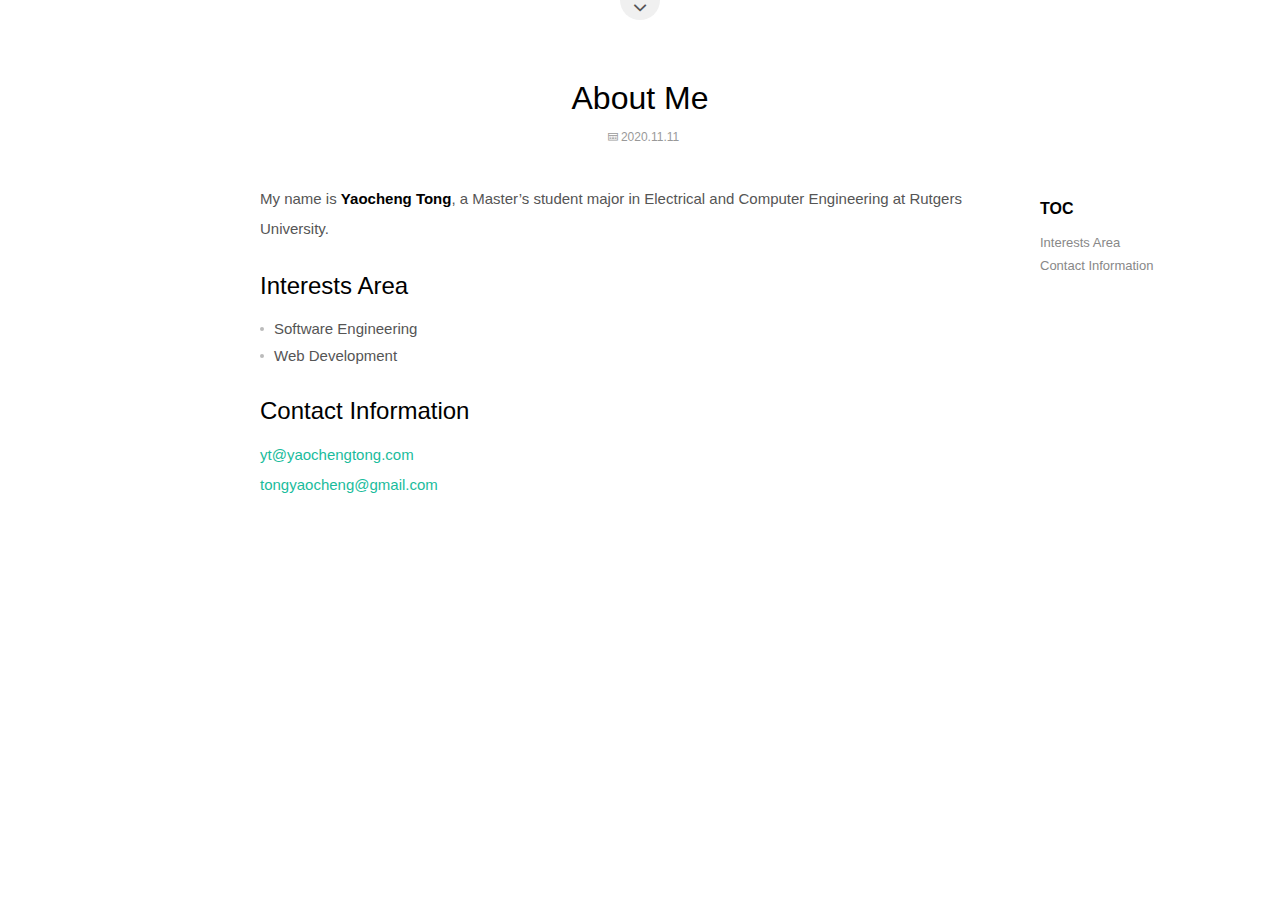
==== commit 095578c1: "Site updated: 2020-11-21 20:11:08" ====
--- a/about/index.html
+++ b/about/index.html
@@ -15,17 +15,17 @@
     <meta name="keywords" content>
   
 
-  <meta name="description" content="Hi, my name is Yaocheng Tong, I graduated with a bachelor’s in Electrical and Computer Engineering from Rutgers University in May 2019 and looking for an internship or full-time job right now. Inter">
+  <meta name="description" content="My name is Yaocheng Tong, a Master’s student major in Electrical and Computer Engineering at Rutgers University. Interests Area Software Engineering Web Development  Contact Informationyt@yaochengto">
 <meta property="og:type" content="website">
 <meta property="og:title" content="About Me">
 <meta property="og:url" content="http://yaochengtong.com/about/index.html">
 <meta property="og:site_name" content="Yaocheng Tong">
-<meta property="og:description" content="Hi, my name is Yaocheng Tong, I graduated with a bachelor’s in Electrical and Computer Engineering from Rutgers University in May 2019 and looking for an internship or full-time job right now. Inter">
+<meta property="og:description" content="My name is Yaocheng Tong, a Master’s student major in Electrical and Computer Engineering at Rutgers University. Interests Area Software Engineering Web Development  Contact Informationyt@yaochengto">
 <meta property="og:locale" content="default">
-<meta property="og:updated_time" content="2019-06-17T02:26:39.020Z">
+<meta property="og:updated_time" content="2020-08-07T13:13:21.000Z">
 <meta name="twitter:card" content="summary">
 <meta name="twitter:title" content="About Me">
-<meta name="twitter:description" content="Hi, my name is Yaocheng Tong, I graduated with a bachelor’s in Electrical and Computer Engineering from Rutgers University in May 2019 and looking for an internship or full-time job right now. Inter">
+<meta name="twitter:description" content="My name is Yaocheng Tong, a Master’s student major in Electrical and Computer Engineering at Rutgers University. Interests Area Software Engineering Web Development  Contact Informationyt@yaochengto">
 
   
 
@@ -123,7 +123,7 @@
     <div class="article-meta">
       <span>
         <i class="icon-calendar"></i>
-        <span>2019.06.16</span>
+        <span>2020.11.11</span>
       </span>
 
       
@@ -140,11 +140,10 @@
 
   <div class="article-content">
     
-      <p>  Hi, my name is <strong>Yaocheng Tong</strong>, I graduated with a bachelor’s in Electrical and Computer Engineering from Rutgers University in May 2019 and looking for an <strong>internship</strong> or <strong>full-time job</strong> right now.</p>
+      <p>  My name is <strong>Yaocheng Tong</strong>, a Master’s student major in Electrical and Computer Engineering at Rutgers University.</p>
 <h1 id="Interests-Area"><a href="#Interests-Area" class="headerlink" title="Interests Area"></a>Interests Area</h1><ul>
 <li>Software Engineering</li>
-<li>Full Stack Web Development</li>
-<li>Deep Learning</li>
+<li>Web Development</li>
 </ul>
 <h1 id="Contact-Information"><a href="#Contact-Information" class="headerlink" title="Contact Information"></a>Contact Information</h1><p><a href="mailto:yt@yaochengtong.com">yt@yaochengtong.com</a><br><a href="tongyaocheng@gmail.com">tongyaocheng@gmail.com</a></p>
 
